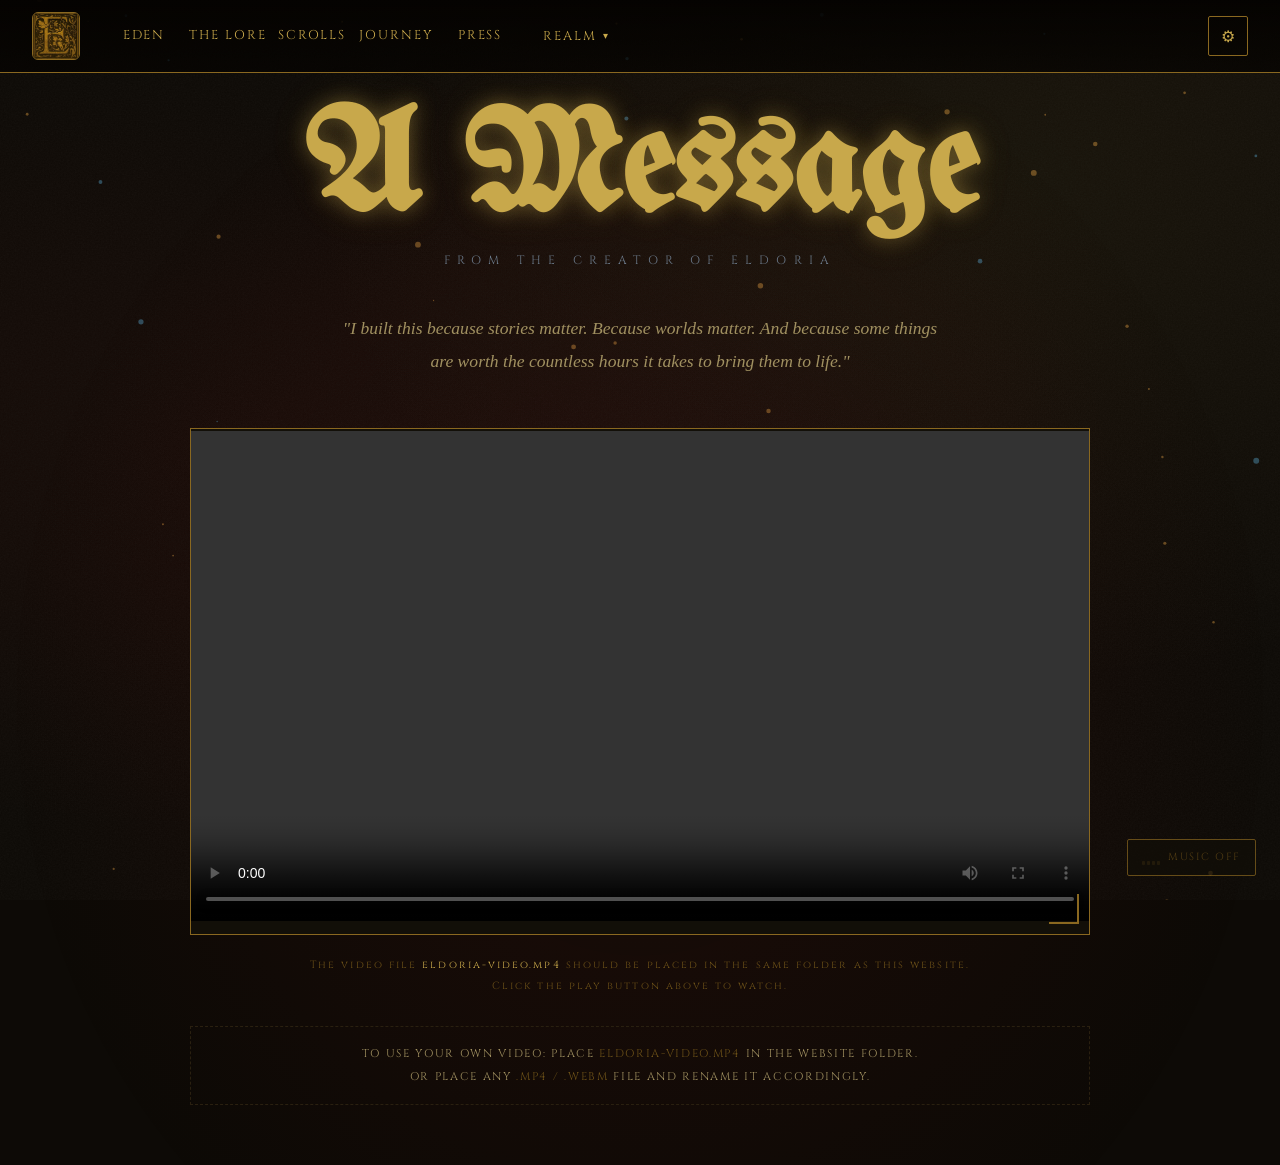
==== press.html @ af98913f "Add files via upload" ====
<!DOCTYPE html>
<html lang="en">
<head>
<meta charset="UTF-8">
<meta name="viewport" content="width=device-width, initial-scale=1.0">
<title>PRESS — A Message from the Creator</title>
<link rel="icon" href="eldoria-icon.jpg">
<link rel="stylesheet" href="style.css">
<style>
  body { overflow: hidden; }
  .press-page {
    min-height: 100vh;
    display: flex;
    flex-direction: column;
    align-items: center;
    justify-content: center;
    padding: 100px 40px 60px;
    text-align: center;
    position: relative;
  }
  .press-ember {
    position: absolute;
    inset: 0;
    overflow: hidden;
    pointer-events: none;
    z-index: 0;
  }
  .press-ember::before {
    content: '';
    position: absolute;
    inset: 0;
    background: radial-gradient(ellipse at 50% 60%, rgba(139,26,26,0.12), transparent 70%);
  }
  .press-content { position: relative; z-index: 2; width: 100%; max-width: 960px; }

  .press-title {
    font-family: var(--font-gothic);
    font-size: clamp(4rem, 12vw, 9rem);
    color: var(--gold);
    text-shadow: var(--glow-gold);
    line-height: 1;
    margin-bottom: 6px;
    animation: fadeSlideUp 1s ease 0.3s both;
  }
  .press-ornament {
    font-family: var(--font-heading);
    font-size: 0.75rem;
    letter-spacing: 0.6em;
    color: var(--silver-dark);
    text-transform: uppercase;
    margin-bottom: 40px;
    animation: fadeSlideUp 0.8s ease 0.6s both;
  }
  .press-quote {
    font-family: var(--font-body);
    font-style: italic;
    font-size: 1.1rem;
    color: var(--text-muted);
    max-width: 600px;
    margin: 0 auto 50px;
    line-height: 1.9;
    animation: fadeSlideUp 0.8s ease 0.8s both;
  }

  .video-wrapper {
    width: 100%;
    max-width: 900px;
    margin: 0 auto;
    animation: fadeSlideUp 0.8s ease 1s both;
  }
  .video-frame {
    width: 100%;
    aspect-ratio: 16/9;
    background: var(--dark-panel);
    border: 1px solid var(--gold-dark);
    display: flex;
    align-items: center;
    justify-content: center;
    position: relative;
    overflow: hidden;
  }
  /* Corner decorations */
  .video-frame::before, .video-frame::after {
    content: '';
    position: absolute;
    width: 30px; height: 30px;
    border-color: var(--gold-dark);
    border-style: solid;
  }
  .video-frame::before { top: 10px; left: 10px; border-width: 2px 0 0 2px; }
  .video-frame::after  { bottom: 10px; right: 10px; border-width: 0 2px 2px 0; }

  .play-btn-wrap { display: flex; flex-direction: column; align-items: center; gap: 16px; }
  .play-circle {
    width: 80px; height: 80px;
    border-radius: 50%;
    border: 2px solid var(--gold-dark);
    display: flex; align-items: center; justify-content: center;
    font-size: 2rem;
    color: var(--gold);
    cursor: pointer;
    transition: all 0.3s;
    background: rgba(200,168,75,0.05);
  }
  .play-circle:hover {
    background: rgba(200,168,75,0.15);
    border-color: var(--gold);
    box-shadow: var(--glow-gold);
    transform: scale(1.1);
  }
  .play-label {
    font-family: var(--font-heading);
    font-size: 0.75rem;
    letter-spacing: 0.3em;
    color: var(--text-muted);
    text-transform: uppercase;
  }
  .video-note {
    font-family: var(--font-heading);
    font-size: 0.65rem;
    letter-spacing: 0.2em;
    color: var(--gold-dim);
    margin-top: 20px;
    line-height: 2;
  }

  /* file drop zone */
  .file-hint {
    margin-top: 30px;
    padding: 16px 24px;
    border: 1px dashed var(--dark-border);
    font-family: var(--font-heading);
    font-size: 0.7rem;
    letter-spacing: 0.15em;
    color: var(--text-muted);
    text-transform: uppercase;
    line-height: 2;
  }
  .file-hint span { color: var(--gold-dim); }
  @media (max-width:600px) { body { overflow: auto; } }
</style>
</head>
<body>

<canvas id="particles-canvas" style="position:fixed;inset:0;pointer-events:none;z-index:0;opacity:0.4;"></canvas>

<nav id="navbar">
  <a href="index.html" class="nav-logo"><img src="eldoria-icon.jpg" alt="Eldoria"></a>
  <ul class="nav-links">
    <li class="nav-item"><a href="index.html" class="nav-btn" data-page="index.html"><span class="label-main">Eden</span><span class="label-hover">Home</span></a></li>
    <li class="nav-item"><a href="story.html" class="nav-btn" data-page="story.html"><span class="label-main">The Lore</span><span class="label-hover">Full Story</span></a></li>
    <li class="nav-item"><a href="updates.html" class="nav-btn" data-page="updates.html"><span class="label-main">Scrolls</span><span class="label-hover">Updates</span></a></li>
    <li class="nav-item"><a href="guide.html" class="nav-btn" data-page="guide.html"><span class="label-main">Journey</span><span class="label-hover">How to Join</span></a></li>
    <li class="nav-item"><a href="press.html" class="nav-btn" data-page="press.html"><span class="label-main">PRESS</span><span class="label-hover">Watch</span></a></li>
    <li class="nav-item social-wrapper">
      <button class="social-toggle">Realm <span class="arrow">▾</span></button>
      <div class="social-scroll">
        <a class="social-link" href="https://discord.gg/yf2Mn4Q7Px" target="_blank"><span class="social-icon">⚔</span> Discord</a>
        <a class="social-link" href="https://youtube.com/" target="_blank"><span class="social-icon">▶</span> YouTube</a>
        <a class="social-link" href="https://instagram.com/" target="_blank"><span class="social-icon">✦</span> Instagram</a>
        <a class="social-link" href="https://facebook.com/" target="_blank"><span class="social-icon">❧</span> Facebook</a>
        <a class="social-link" href="https://wa.me/" target="_blank"><span class="social-icon">☍</span> WhatsApp</a>
      </div>
    </li>
  </ul>
  <div class="nav-right"><button class="settings-btn" id="settings-btn">⚙</button></div>
</nav>

<div id="settings-panel">
  <div class="settings-header">⚙ &nbsp; Realm Settings</div>
  <div class="settings-section">
    <div class="settings-label">Appearance</div>
    <div class="mode-buttons">
      <button class="mode-btn active" data-mode="dark">Dark</button>
      <button class="mode-btn" data-mode="normal">Normal</button>
      <button class="mode-btn" data-mode="bright">Light</button>
    </div>
  </div>
  <div class="settings-section">
    <div class="settings-label">Sound & Effects</div>
    <div class="toggle-row"><span class="toggle-label">Background Music</span><label class="toggle-switch"><input type="checkbox" id="music-toggle"><span class="toggle-slider"></span></label></div>
    <div class="toggle-row"><span class="toggle-label">Floating Particles</span><label class="toggle-switch"><input type="checkbox" id="particles-toggle" checked><span class="toggle-slider"></span></label></div>
  </div>
</div>

<div class="press-page">
  <div class="press-ember"></div>
  <div class="press-content">

    <h1 class="press-title">A Message</h1>
    <p class="press-ornament">From the Creator of Eldoria</p>

    <p class="press-quote">
      "I built this because stories matter. Because worlds matter. And because some things are worth the countless hours it takes to bring them to life."
    </p>

    <div class="video-wrapper">
      <div class="video-frame" id="video-frame">
        <div class="play-btn-wrap" id="play-placeholder">
          <div class="video-container">
            <video width="900" height="490" controls>
              <source src="eldoria-video.mp4" type="video/mp4">
               Your browser does not support the video tag.
            </video>
          </div>
        </div>
      </div>

      <div class="video-note">
        The video file <span style="color:var(--gold);">eldoria-video.mp4</span> should be placed in the same folder as this website.<br>
        Click the play button above to watch.
      </div>

      <div class="file-hint">
        To use your own video: place <span>eldoria-video.mp4</span> in the website folder.<br>
        Or place any <span>.mp4 / .webm</span> file and rename it accordingly.
      </div>
    </div>

  </div>
</div>

<div id="audio-indicator" class="muted">
  <div class="bars"><div class="bar"></div><div class="bar"></div><div class="bar"></div><div class="bar"></div></div>
  <span class="audio-label">Music Off</span>
</div>

<script src="script.js"></script>
</body>
</html>
---- style.css ----
/* ═══════════════════════════════════════
   ELDORIA — Medieval Fantasy Stylesheet
   ═══════════════════════════════════════ */

@import url('https://fonts.googleapis.com/css2?family=UnifrakturMaguntia&family=MedievalSharp&family=Cinzel:wght@400;600;700;900&family=Cinzel+Decorative:wght@400;700&family=IM+Fell+English:ital@0;1&family=Uncial+Antiqua&display=swap');

/* ── ROOT VARIABLES ── */
:root {
  --gold:        #c8a84b;
  --gold-bright: #f0d080;
  --gold-dark:   #8a6820;
  --gold-dim:    #6b5018;
  --crimson:     #8b1a1a;
  --crimson-dark:#5a0f0f;
  --crimson-glow:#c0392b;
  --silver:      #b0b8c8;
  --silver-dark: #6a7888;
  --parchment:   #f4e8c8;
  --parchment-dim:#d4c898;
  --dark-bg:     #0d0a06;
  --dark-mid:    #1a1408;
  --dark-panel:  #120f08;
  --dark-border: #2a2010;
  --text-primary:#e8d8b0;
  --text-muted:  #a09060;
  --text-light:  #f4e8c8;

  --font-title:  'Cinzel Decorative', serif;
  --font-heading:'Cinzel', serif;
  --font-body:   'IM Fell English', serif;
  --font-gothic: 'UnifrakturMaguntia', cursive;

  --transition:  0.3s ease;
  --glow-gold:   0 0 20px rgba(200,168,75,0.4), 0 0 40px rgba(200,168,75,0.15);
  --glow-crimson:0 0 20px rgba(139,26,26,0.6), 0 0 40px rgba(139,26,26,0.2);
}

/* BRIGHT MODE */
body.mode-bright {
  --dark-bg:    #f0e8d0;
  --dark-mid:   #e0d0a8;
  --dark-panel: #ece0c0;
  --dark-border:#b8a060;
  --text-primary:#2a1a08;
  --text-muted: #6a4a18;
  --text-light: #1a0e04;
  --gold:       #8a6010;
  --gold-bright:#a07820;
}

/* NORMAL MODE */
body.mode-normal {
  --dark-bg:    #1e1608;
  --dark-mid:   #2a2010;
  --dark-panel: #241c0c;
  --dark-border:#3a2c14;
  --text-primary:#d8c898;
  --text-muted: #907840;
}

/* ── RESET & BASE ── */
*, *::before, *::after { margin:0; padding:0; box-sizing:border-box; }
html { scroll-behavior: smooth; }

body {
  background: var(--dark-bg);
  color: var(--text-primary);
  font-family: var(--font-body);
  font-size: 17px;
  line-height: 1.8;
  min-height: 100vh;
  overflow-x: hidden;
  cursor: url("cursor-cursore.png") 0 0, auto;
}

/* ── SCROLLBAR ── */
::-webkit-scrollbar { width: 8px; }
::-webkit-scrollbar-track { background: var(--dark-bg); }
::-webkit-scrollbar-thumb { background: var(--gold-dark); border-radius: 4px; }
::-webkit-scrollbar-thumb:hover { background: var(--gold); }

/* ── BACKGROUND TEXTURE ── */
body::before {
  content: '';
  position: fixed;
  inset: 0;
  background-image:
    radial-gradient(ellipse at 20% 50%, rgba(139,26,26,0.08) 0%, transparent 60%),
    radial-gradient(ellipse at 80% 20%, rgba(200,168,75,0.06) 0%, transparent 50%),
    url("data:image/svg+xml,%3Csvg xmlns='http://www.w3.org/2000/svg' width='300' height='300'%3E%3Cfilter id='n'%3E%3CfeTurbulence type='fractalNoise' baseFrequency='0.65' numOctaves='3' stitchTiles='stitch'/%3E%3CfeColorMatrix type='saturate' values='0'/%3E%3C/filter%3E%3Crect width='100%25' height='100%25' filter='url(%23n)' opacity='0.04'/%3E%3C/svg%3E");
  pointer-events: none;
  z-index: 0;
}

/* ── LOADER / WELCOME SCREEN ── */
#welcome-overlay {
  position: fixed;
  inset: 0;
  background: #000;
  z-index: 9999;
  display: flex;
  flex-direction: column;
  align-items: center;
  justify-content: center;
  gap: 32px;
  transition: opacity 1.5s ease;
}
#welcome-overlay.fade-out { opacity: 0; pointer-events: none; }

.welcome-flames {
  display: flex;
  align-items: center;
  gap: 24px;
}

.flame {
  width: 24px;
  height: 50px;
  position: relative;
}
.flame::before, .flame::after {
  content: '';
  position: absolute;
  bottom: 0;
  left: 50%;
  transform: translateX(-50%);
  border-radius: 50% 50% 20% 20%;
  animation: flicker 1.2s ease-in-out infinite alternate;
}
.flame::before {
  width: 18px; height: 40px;
  background: linear-gradient(to top, #ff6000, #ffa000, #ffcc00);
  opacity: 0.9;
}
.flame::after {
  width: 10px; height: 26px;
  background: linear-gradient(to top, #fff5c0, #ffe080);
  animation-delay: 0.2s;
}
@keyframes flicker {
  0%   { transform: translateX(-50%) scaleX(1) scaleY(1) rotate(-2deg); }
  50%  { transform: translateX(-50%) scaleX(0.85) scaleY(1.1) rotate(1deg); }
  100% { transform: translateX(-50%) scaleX(1.1) scaleY(0.95) rotate(-1deg); }
}

.welcome-title {
  font-family: var(--font-gothic);
  font-size: clamp(2.5rem, 8vw, 6rem);
  color: var(--gold);
  text-shadow: var(--glow-gold);
  letter-spacing: 0.1em;
  animation: welcomePulse 2s ease infinite alternate;
}
@keyframes welcomePulse {
  from { text-shadow: 0 0 20px rgba(200,168,75,0.5); }
  to   { text-shadow: 0 0 40px rgba(200,168,75,0.9), 0 0 80px rgba(200,168,75,0.3); }
}

.welcome-sub {
  font-family: var(--font-heading);
  font-size: clamp(0.75rem, 2vw, 1.1rem);
  letter-spacing: 0.4em;
  color: var(--silver);
  text-transform: uppercase;
  animation: fadeSlideUp 1s ease 0.6s both;
}
@keyframes fadeSlideUp {
  from { opacity: 0; transform: translateY(16px); }
  to   { opacity: 1; transform: translateY(0); }
}

.welcome-enter-hint {
  font-family: var(--font-heading);
  font-size: 0.8rem;
  letter-spacing: 0.3em;
  color: var(--gold-dim);
  text-transform: uppercase;
  animation: blink 2s ease infinite;
  margin-top: 16px;
}
@keyframes blink { 0%,100%{opacity:0.3} 50%{opacity:1} }

/* ── NAVIGATION ── */
#navbar {
  position: fixed;
  top: 0;
  left: 0;
  right: 0;
  z-index: 500;
  display: flex;
  align-items: center;
  padding: 12px 32px;
  background: linear-gradient(to bottom, rgba(5,3,1,0.97), rgba(5,3,1,0.7));
  border-bottom: 1px solid var(--gold-dark);
  gap: 0;
}

/* LOGO */
.nav-logo {
  display: flex;
  align-items: center;
  gap: 12px;
  text-decoration: none;
  flex-shrink: 0;
}
.nav-logo img {
  width: 48px;
  height: 48px;
  border-radius: 6px;
  border: 1px solid var(--gold-dark);
  object-fit: cover;
  transition: box-shadow var(--transition);
}
.nav-logo:hover img { box-shadow: var(--glow-gold); }

/* NAV LINKS */
.nav-links {
  display: flex;
  align-items: center;
  gap: 4px;
  margin-left: 24px;
  list-style: none;
}

.nav-item {
  position: relative;
}

/* Eden / Home button with reveal */
.nav-btn {
  display: flex;
  flex-direction: column;
  align-items: center;
  justify-content: center;
  padding: 8px 18px;
  font-family: var(--font-heading);
  font-size: 0.8rem;
  letter-spacing: 0.15em;
  color: var(--gold);
  text-decoration: none;
  text-transform: uppercase;
  border: 1px solid transparent;
  border-radius: 2px;
  background: transparent;
  cursor: url("cursor-press-up-btn.png") ,pointer;
  transition: all var(--transition);
  overflow: hidden;
  height: 44px;
  min-width: 80px;
  position: relative;
}
.nav-btn .label-main,
.nav-btn .label-hover {
  position: absolute;
  left: 50%;
  transform: translateX(-50%);
  white-space: nowrap;
  transition: all 0.35s cubic-bezier(0.4, 0, 0.2, 1);
}
.nav-btn .label-main  { top: 50%; transform: translateX(-50%) translateY(-50%); }
.nav-btn .label-hover { top: 120%; transform: translateX(-50%) translateY(0); opacity: 0; font-size: 0.65rem; color: var(--silver); letter-spacing: 0.1em; }
.nav-btn:hover .label-main  { top: -20%; opacity: 0; }
.nav-btn:hover .label-hover { top: 50%; transform: translateX(-50%) translateY(-50%); opacity: 1; }

.nav-btn:hover {
  border-color: var(--gold-dark);
  background: rgba(200,168,75,0.06);
  color: var(--gold-bright);
}

/* SOCIAL DROPDOWN */
.social-wrapper { position: relative; }

.social-toggle {
  display: flex;
  align-items: center;
  gap: 6px;
  padding: 8px 18px;
  font-family: var(--font-heading);
  font-size: 0.8rem;
  letter-spacing: 0.15em;
  color: var(--gold);
  text-transform: uppercase;
  border: 1px solid transparent;
  border-radius: 2px;
  background: transparent;
  cursor: url("cursor-press-realm.png") ,pointer;
  transition: all var(--transition);
  height: 44px;
}
.social-toggle:hover {
  border-color: var(--gold-dark);
  background: rgba(200,168,75,0.06);
}
.social-toggle .arrow { transition: transform 0.3s; display: inline-block; font-size: 0.6rem; }
.social-toggle.open .arrow { transform: rotate(180deg); }

.social-scroll {
  position: absolute;
  top: calc(100% + 8px);
  left: 50%;
  transform: translateX(-50%) scaleY(0);
  transform-origin: top center;
  width: 200px;
  background: var(--dark-panel);
  border: 1px solid var(--gold-dark);
  border-radius: 4px;
  overflow: hidden;
  transition: transform 0.35s cubic-bezier(0.4,0,0.2,1), opacity 0.3s;
  opacity: 0;
  z-index: 600;
}
.social-scroll.open {
  transform: translateX(-50%) scaleY(1);
  opacity: 1;
}

/* Parchment scroll aesthetic */
.social-scroll::before {
  content: '';
  display: block;
  height: 6px;
  background: linear-gradient(to bottom, var(--gold-dark), transparent);
}
.social-scroll::after {
  content: '';
  display: block;
  height: 6px;
  background: linear-gradient(to top, var(--gold-dark), transparent);
}

.social-link {
  display: flex;
  align-items: center;
  gap: 12px;
  padding: 10px 20px;
  font-family: var(--font-heading);
  font-size: 0.75rem;
  letter-spacing: 0.1em;
  color: var(--text-primary);
  text-decoration: none;
  text-transform: uppercase;
  transition: background var(--transition), color var(--transition);
  border-bottom: 1px solid rgba(200,168,75,0.1);
  cursor: url("cursor-press-realm.png") ,pointer;
}
.social-link:last-child { border-bottom: none; }
.social-link:hover {
  background: rgba(200,168,75,0.08);
  color: var(--gold-bright);
}
.social-icon { font-size: 1rem; width: 20px; text-align: center; }


/* More Info dropdowns */
.info-wrapper { position: relative; }

.info-toggle {
  display: flex;
  align-items: center;
  gap: 6px;
  padding: 8px 18px;
  font-family: var(--font-heading);
  font-size: 0.8rem;
  letter-spacing: 0.15em;
  color: var(--gold);
  text-transform: uppercase;
  border: 1px solid transparent;
  border-radius: 2px;
  background: transparent;
  cursor: url("cursor-press-realm.png") ,pointer;
  transition: all var(--transition);
  height: 44px;
}
.info-toggle:hover {
  border-color: var(--gold-dark);
  background: rgba(200,168,75,0.06);
}
.info-toggle .arrow { transition: transform 0.3s; display: inline-block; font-size: 0.6rem; }
.info-toggle.open .arrow { transform: rotate(180deg); }

.info-scroll {
  position: absolute;
  top: calc(100% + 8px);
  left: 50%;
  transform: translateX(-50%) scaleY(0);
  transform-origin: top center;
  width: 200px;
  background: var(--dark-panel);
  border: 1px solid var(--gold-dark);
  border-radius: 4px;
  overflow: hidden;
  transition: transform 0.35s cubic-bezier(0.4,0,0.2,1), opacity 0.3s;
  opacity: 0;
  z-index: 600;
}
.info-scroll.open { 
  transform: translateX(-50%) scaleY(1);
  opacity: 1;
 }

/* Parchment scroll aesthetic */
.info-scroll::before {
  content: '';
  display: block;
  height: 6px;
  background: linear-gradient(to bottom, var(--gold-dark), transparent);
}
.info-scroll::after {
  content: '';
  display: block;
  height: 6px;
  background: linear-gradient(to top, var(--gold-dark), transparent);
}

.info-link {
  display: flex;
  align-items: center;
  gap: 12px;
  padding: 10px 20px;
  font-family: var(--font-heading);
  font-size: 0.75rem;
  letter-spacing: 0.1em;
  color: var(--text-primary);
  text-decoration: none;
  text-transform: uppercase;
  transition: background var(--transition), color var(--transition);
  border-bottom: 1px solid rgba(200,168,75,0.1);
  cursor: url("cursor-press-realm.png") ,pointer;
}
.info-link:last-child { border-bottom: none; }
.info-link:hover {
  background: rgba(200,168,75,0.08);
  color: var(--gold-bright);
}
.info-icon { font-size: 1rem; width: 20px; text-align: center; }



/* NAV RIGHT SECTION */
.nav-right {
  margin-left: auto;
  display: flex;
  align-items: center;
  gap: 8px;
}

/* SETTINGS */
.settings-btn {
  width: 40px;
  height: 40px;
  display: flex;
  align-items: center;
  justify-content: center;
  border: 1px solid var(--gold-dark);
  border-radius: 2px;
  background: transparent;
  color: var(--gold);
  cursor: pointer;
  font-size: 1rem;
  transition: all var(--transition);
}
.settings-btn:hover {
  background: rgba(200,168,75,0.1);
  box-shadow: var(--glow-gold);
}

/* SETTINGS PANEL */
#settings-panel {
  position: fixed;
  top: 70px;
  right: 20px;
  width: 280px;
  background: var(--dark-panel);
  border: 1px solid var(--gold-dark);
  border-radius: 4px;
  z-index: 550;
  display: none;
  overflow: hidden;
  box-shadow: 0 8px 40px rgba(0,0,0,0.7);
}
#settings-panel.open { display: block; animation: settingsSlide 0.3s ease; }
@keyframes settingsSlide {
  from { opacity:0; transform: translateY(-10px); }
  to   { opacity:1; transform: translateY(0); }
}

.settings-header {
  padding: 14px 20px;
  background: rgba(200,168,75,0.08);
  border-bottom: 1px solid var(--gold-dark);
  font-family: var(--font-heading);
  font-size: 0.8rem;
  letter-spacing: 0.2em;
  color: var(--gold);
  text-transform: uppercase;
}

.settings-section {
  padding: 16px 20px;
  border-bottom: 1px solid rgba(200,168,75,0.1);
}
.settings-section:last-child { border-bottom: none; }

.settings-label {
  font-family: var(--font-heading);
  font-size: 0.7rem;
  letter-spacing: 0.2em;
  color: var(--text-muted);
  text-transform: uppercase;
  margin-bottom: 10px;
}

.mode-buttons {
  display: flex;
  gap: 6px;
}
.mode-btn {
  flex: 1;
  padding: 7px 0;
  font-family: var(--font-heading);
  font-size: 0.65rem;
  letter-spacing: 0.1em;
  text-transform: uppercase;
  border: 1px solid var(--gold-dark);
  background: transparent;
  color: var(--text-muted);
  cursor: pointer;
  border-radius: 2px;
  transition: all var(--transition);
}
.mode-btn:hover, .mode-btn.active {
  background: rgba(200,168,75,0.15);
  color: var(--gold);
  border-color: var(--gold);
}

.toggle-row {
  display: flex;
  align-items: center;
  justify-content: space-between;
  margin-bottom: 10px;
}
.toggle-row:last-child { margin-bottom: 0; }
.toggle-label {
  font-family: var(--font-heading);
  font-size: 0.72rem;
  letter-spacing: 0.1em;
  color: var(--text-primary);
}

.toggle-switch {
  position: relative;
  width: 38px;
  height: 20px;
}
.toggle-switch input { opacity: 0; width: 0; height: 0; }
.toggle-slider {
  position: absolute;
  inset: 0;
  background: var(--dark-border);
  border-radius: 20px;
  cursor: pointer;
  border: 1px solid var(--gold-dark);
  transition: background 0.3s;
}
.toggle-slider::before {
  content: '';
  position: absolute;
  left: 2px;
  top: 50%;
  transform: translateY(-50%);
  width: 14px;
  height: 14px;
  border-radius: 50%;
  background: var(--silver-dark);
  transition: all 0.3s;
}
.toggle-switch input:checked + .toggle-slider { background: rgba(200,168,75,0.3); }
.toggle-switch input:checked + .toggle-slider::before {
  left: 20px;
  background: var(--gold);
}

/* ── HERO SECTION ── */
.hero {
  min-height: 100vh;
  display: flex;
  flex-direction: column;
  align-items: center;
  justify-content: center;
  text-align: center;
  padding: 120px 40px 80px;
  position: relative;
  overflow: hidden;
}

.hero-bg {
  position: absolute;
  inset: 0;
  background:
    linear-gradient(to bottom, rgba(0,0,0,0.7) 0%, transparent 40%, transparent 60%, rgba(0,0,0,0.8) 100%),
    linear-gradient(135deg, rgba(139,26,26,0.15), rgba(200,168,75,0.05), rgba(0,0,0,0));
  z-index: 1;
}

/* Animated castle silhouette */
.castle-silhouette {
  position: absolute;
  bottom: 0;
  left: 0;
  right: 0;
  height: 40%;
  background:
    linear-gradient(to top, rgba(5,3,1,1) 10%, rgba(5,3,1,0.7) 50%, transparent 100%);
  z-index: 2;
}

.hero-content { position: relative; z-index: 3; max-width: 900px; }

.hero-eyebrow {
  font-family: var(--font-heading);
  font-size: 0.75rem;
  letter-spacing: 0.6em;
  color: var(--gold);
  text-transform: uppercase;
  margin-bottom: 20px;
  opacity: 0;
  animation: fadeSlideUp 0.8s ease 0.3s both;
}

.hero-title {
  font-family: var(--font-gothic);
  font-size: clamp(4rem, 12vw, 10rem);
  color: var(--gold);
  text-shadow: var(--glow-gold);
  line-height: 0.9;
  margin-bottom: 8px;
  opacity: 0;
  animation: fadeSlideUp 1s ease 0.5s both;
}

/* Big E dropcap style */
.hero-title .big-e {
  font-size: 1.3em;
  display: inline-block;
  vertical-align: -0.15em;
  margin-right: 0.08em;
  color: var(--gold-bright);
  text-shadow: 0 0 30px rgba(240,208,128,0.7), 0 0 60px rgba(240,208,128,0.3);
}

.hero-subtitle {
  font-family: var(--font-heading);
  font-size: clamp(0.8rem, 2vw, 1.1rem);
  letter-spacing: 0.4em;
  color: var(--silver);
  text-transform: uppercase;
  margin-bottom: 32px;
  opacity: 0;
  animation: fadeSlideUp 0.8s ease 0.7s both;
}

.hero-tagline {
  font-family: var(--font-body);
  font-style: italic;
  font-size: clamp(1rem, 2.5vw, 1.35rem);
  color: var(--text-muted);
  max-width: 600px;
  margin: 0 auto 48px;
  opacity: 0;
  animation: fadeSlideUp 0.8s ease 0.9s both;
}

/* Decorative divider */
.ornate-divider {
  display: flex;
  align-items: center;
  justify-content: center;
  gap: 16px;
  margin: 32px auto;
  max-width: 500px;
  opacity: 0;
  animation: fadeSlideUp 0.8s ease 1.1s both;
}
.ornate-divider .line {
  flex: 1;
  height: 1px;
  background: linear-gradient(to right, transparent, var(--gold-dark), transparent);
}
.ornate-divider .gem {
  font-size: 1.2rem;
  color: var(--gold);
}

.hero-buttons {
  display: flex;
  gap: 16px;
  justify-content: center;
  flex-wrap: wrap;
  opacity: 0;
  animation: fadeSlideUp 0.8s ease 1.2s both;
}

/* ── BUTTONS ── */
.btn-primary {
  display: inline-flex;
  align-items: center;
  gap: 10px;
  padding: 14px 36px;
  font-family: var(--font-heading);
  font-size: 0.85rem;
  letter-spacing: 0.2em;
  text-transform: uppercase;
  color: var(--dark-bg);
  background: linear-gradient(135deg, var(--gold), var(--gold-dark));
  border: 1px solid var(--gold);
  text-decoration: none;
  cursor: pointer;
  transition: all var(--transition);
  position: relative;
  overflow: hidden;
}
.btn-primary::before {
  content: '';
  position: absolute;
  inset: 0;
  background: linear-gradient(135deg, var(--gold-bright), var(--gold));
  opacity: 0;
  transition: opacity var(--transition);
}
.btn-primary:hover::before { opacity: 1; }
.btn-primary:hover { box-shadow: var(--glow-gold); transform: translateY(-2px); }
.btn-primary span { position: relative; z-index: 1; }

.btn-secondary {
  display: inline-flex;
  align-items: center;
  gap: 10px;
  padding: 14px 36px;
  font-family: var(--font-heading);
  font-size: 0.85rem;
  letter-spacing: 0.2em;
  text-transform: uppercase;
  color: var(--gold);
  background: transparent;
  border: 1px solid var(--gold-dark);
  text-decoration: none;
  cursor: pointer;
  transition: all var(--transition);
}
.btn-secondary:hover {
  background: rgba(200,168,75,0.08);
  border-color: var(--gold);
  box-shadow: var(--glow-gold);
  transform: translateY(-2px);
}

/* ── SECTION GENERIC ── */
.section {
  padding: 100px 60px;
  position: relative;
  z-index: 1;
}

.section-inner {
  max-width: 1100px;
  margin: 0 auto;
}

.section-label {
  font-family: var(--font-heading);
  font-size: 0.7rem;
  letter-spacing: 0.5em;
  color: var(--gold-dim);
  text-transform: uppercase;
  margin-bottom: 12px;
  display: flex;
  align-items: center;
  gap: 14px;
}
.section-label::before, .section-label::after {
  content: '';
  flex: 1;
  height: 1px;
  background: linear-gradient(to right, transparent, var(--gold-dark));
}
.section-label::after { background: linear-gradient(to left, transparent, var(--gold-dark)); }

.section-title {
  font-family: var(--font-gothic);
  font-size: clamp(2rem, 5vw, 4rem);
  color: var(--gold);
  text-shadow: var(--glow-gold);
  text-align: center;
  margin-bottom: 16px;
  line-height: 1;
}

.section-body {
  font-family: var(--font-body);
  font-size: 1.05rem;
  line-height: 1.9;
  color: var(--text-primary);
  text-align: center;
  max-width: 700px;
  margin: 0 auto 40px;
}

/* ── STORY PANEL ── */
.story-panel {
  background: var(--dark-panel);
  border: 1px solid var(--gold-dark);
  border-radius: 4px;
  padding: 50px 60px;
  position: relative;
  margin: 40px 0;
}
.story-panel::before, .story-panel::after {
  content: '❦';
  position: absolute;
  font-size: 2rem;
  color: var(--gold-dark);
}
.story-panel::before { top: 16px; left: 24px; }
.story-panel::after  { bottom: 16px; right: 24px; }

.story-drop-cap {
  font-family: var(--font-gothic);
  font-size: 5rem;
  float: left;
  line-height: 0.75;
  margin-right: 10px;
  margin-top: 8px;
  color: var(--gold-bright);
  text-shadow: var(--glow-gold);
}

.story-text {
  font-family: var(--font-body);
  font-size: 1.05rem;
  line-height: 2;
  color: var(--text-primary);
  font-style: italic;
}
.story-text p { margin-bottom: 20px; }
.story-text .dramatic {
  display: block;
  font-family: var(--font-gothic);
  font-size: 1.4rem;
  color: var(--gold);
  margin: 24px 0;
  text-align: center;
  text-shadow: var(--glow-gold);
}

/* ── FEATURES / CARDS ── */
.cards-grid {
  display: grid;
  grid-template-columns: repeat(auto-fit, minmax(280px, 1fr));
  gap: 2px;
  margin: 40px 0;
}

.card {
  background: var(--dark-panel);
  border: 1px solid var(--dark-border);
  padding: 36px 30px;
  position: relative;
  overflow: hidden;
  transition: all var(--transition);
}
.card::before {
  content: '';
  position: absolute;
  top: 0; left: 0;
  width: 100%; height: 2px;
  background: linear-gradient(to right, transparent, var(--gold-dark), transparent);
  opacity: 0;
  transition: opacity var(--transition);
}
.card:hover { border-color: var(--gold-dark); }
.card:hover::before { opacity: 1; }

.card-icon {
  font-size: 2rem;
  margin-bottom: 16px;
  color: var(--gold);
}
.card-title {
  font-family: var(--font-heading);
  font-size: 1rem;
  letter-spacing: 0.1em;
  color: var(--gold-bright);
  margin-bottom: 12px;
  text-transform: uppercase;
}
.card-text {
  font-size: 0.9rem;
  line-height: 1.7;
  color: var(--text-muted);
}

/* ── CLAN SECTION ── */
.clans-grid {
  display: grid;
  grid-template-columns: repeat(3, 1fr);
  gap: 20px;
  margin: 40px 0;
}

.clan-card {
  background: var(--dark-panel);
  border: 1px solid var(--dark-border);
  padding: 40px 24px;
  text-align: center;
  position: relative;
  transition: all 0.4s ease;
  cursor: default;
}
.clan-card:hover { transform: translateY(-6px); }

.clan-card.bloodcrest { border-top: 3px solid var(--crimson); }
.clan-card.bloodcrest:hover { box-shadow: var(--glow-crimson); }
.clan-card.nighthowl { border-top: 3px solid #4a3a8a; }
.clan-card.nighthowl:hover { box-shadow: 0 0 20px rgba(74,58,138,0.5); }
.clan-card.emberwing { border-top: 3px solid var(--gold-dark); }
.clan-card.emberwing:hover { box-shadow: var(--glow-gold); }

.clan-emblem {
  font-size: 3rem;
  margin-bottom: 16px;
  display: block;
}
.clan-name {
  font-family: var(--font-gothic);
  font-size: 2rem;
  margin-bottom: 12px;
}
.clan-card.bloodcrest .clan-name { color: var(--crimson-glow); }
.clan-card.nighthowl  .clan-name { color: #8a78cc; }
.clan-card.emberwing   .clan-name { color: var(--gold); }

.clan-motto {
  font-family: var(--font-body);
  font-style: italic;
  font-size: 0.85rem;
  color: var(--text-muted);
  margin-bottom: 16px;
}
.clan-desc {
  font-size: 0.85rem;
  line-height: 1.7;
  color: var(--text-primary);
}

/* ── KEYS SECTION ── */
.keys-display {
  display: grid;
  grid-template-columns: repeat(6, 1fr);
  gap: 12px;
  margin: 40px 0;
}

.key-item {
  aspect-ratio: 1;
  background: var(--dark-panel);
  border: 1px solid var(--dark-border);
  border-radius: 4px;
  display: flex;
  align-items: center;
  justify-content: center;
  font-size: 1.6rem;
  color: var(--gold-dim);
  transition: all 0.4s;
  cursor: default;
}
.key-item:hover {
  color: var(--gold);
  border-color: var(--gold);
  box-shadow: var(--glow-gold);
  transform: scale(1.05);
}

/* ── TIMELINE / JOURNEY ── */
.timeline {
  position: relative;
  padding: 20px 0;
}
.timeline::before {
  content: '';
  position: absolute;
  left: 50%;
  top: 0; bottom: 0;
  width: 1px;
  background: linear-gradient(to bottom, transparent, var(--gold-dark), transparent);
  transform: translateX(-50%);
}

.timeline-item {
  display: grid;
  grid-template-columns: 1fr auto 1fr;
  gap: 30px;
  align-items: start;
  margin-bottom: 50px;
}
.timeline-item:nth-child(odd) .tl-content { grid-column: 1; text-align: right; }
.timeline-item:nth-child(odd) .tl-empty   { grid-column: 3; }
.timeline-item:nth-child(even) .tl-content { grid-column: 3; }
.timeline-item:nth-child(even) .tl-empty   { grid-column: 1; }

.tl-dot {
  grid-column: 2;
  width: 40px;
  height: 40px;
  border-radius: 50%;
  background: var(--dark-panel);
  border: 2px solid var(--gold);
  display: flex;
  align-items: center;
  justify-content: center;
  font-size: 1.1rem;
  color: var(--gold);
  flex-shrink: 0;
  box-shadow: var(--glow-gold);
}

.tl-title {
  font-family: var(--font-heading);
  font-size: 0.9rem;
  letter-spacing: 0.1em;
  color: var(--gold);
  text-transform: uppercase;
  margin-bottom: 8px;
}
.tl-text {
  font-size: 0.88rem;
  line-height: 1.7;
  color: var(--text-muted);
}

/* ── BOTTOM CTA SECTION ── */
.bottom-links {
  display: grid;
  grid-template-columns: repeat(auto-fit, minmax(200px, 1fr));
  gap: 2px;
  margin-top: 60px;
}

.bottom-link-btn {
  display: flex;
  flex-direction: column;
  align-items: center;
  justify-content: center;
  gap: 10px;
  padding: 40px 24px;
  background: var(--dark-panel);
  border: 1px solid var(--dark-border);
  color: var(--text-primary);
  text-decoration: none;
  text-align: center;
  transition: all 0.4s;
  font-family: var(--font-heading);
  font-size: 0.85rem;
  letter-spacing: 0.15em;
  text-transform: uppercase;
  cursor: pointer;
}
.bottom-link-btn:hover {
  background: rgba(200,168,75,0.06);
  border-color: var(--gold-dark);
  color: var(--gold);
  transform: translateY(-4px);
}
.bottom-link-btn .bl-icon { font-size: 2rem; }
.bottom-link-btn .bl-desc { font-size: 0.7rem; color: var(--text-muted); letter-spacing: 0.1em; }

/* ── FOOTER ── */
footer {
  border-top: 1px solid var(--dark-border);
  padding: 50px 60px 30px;
  text-align: center;
  background: linear-gradient(to bottom, transparent, rgba(0,0,0,0.3));
}
.footer-logo {
  font-family: var(--font-gothic);
  font-size: 3rem;
  color: var(--gold);
  margin-bottom: 8px;
  text-shadow: var(--glow-gold);
}
.footer-tagline {
  font-family: var(--font-body);
  font-style: italic;
  color: var(--text-muted);
  font-size: 0.9rem;
  margin-bottom: 24px;
}
.footer-links {
  display: flex;
  gap: 30px;
  justify-content: center;
  flex-wrap: wrap;
  margin-bottom: 30px;
}
.footer-links a {
  font-family: var(--font-heading);
  font-size: 0.7rem;
  letter-spacing: 0.2em;
  color: var(--text-muted);
  text-decoration: none;
  text-transform: uppercase;
  transition: color var(--transition);
}
.footer-links a:hover { color: var(--gold); }
.footer-copy {
  font-size: 0.75rem;
  color: var(--gold-dim);
  letter-spacing: 0.1em;
}

/* ── UPDATES PAGE ── */
.updates-list { margin: 40px 0; }
.update-entry {
  background: var(--dark-panel);
  border: 1px solid var(--dark-border);
  border-left: 3px solid var(--gold-dark);
  padding: 28px 32px;
  margin-bottom: 16px;
  transition: border-color var(--transition);
}
.update-entry:hover { border-left-color: var(--gold); }
.update-date {
  font-family: var(--font-heading);
  font-size: 0.7rem;
  letter-spacing: 0.3em;
  color: var(--gold-dim);
  text-transform: uppercase;
  margin-bottom: 6px;
}
.update-title {
  font-family: var(--font-heading);
  font-size: 1rem;
  color: var(--gold-bright);
  margin-bottom: 10px;
  letter-spacing: 0.05em;
}
.update-body { font-size: 0.9rem; line-height: 1.7; color: var(--text-muted); }

/* ── GUIDE PAGE ── */
.guide-steps { counter-reset: step; }
.guide-step {
  display: flex;
  gap: 28px;
  margin-bottom: 40px;
  align-items: flex-start;
}
.step-num {
  counter-increment: step;
  width: 52px;
  height: 52px;
  flex-shrink: 0;
  background: var(--dark-panel);
  border: 1px solid var(--gold-dark);
  border-radius: 2px;
  display: flex;
  align-items: center;
  justify-content: center;
  font-family: var(--font-heading);
  font-size: 1.2rem;
  color: var(--gold);
  font-weight: 700;
}
.step-content { flex: 1; }
.step-title {
  font-family: var(--font-heading);
  font-size: 1rem;
  letter-spacing: 0.1em;
  color: var(--gold-bright);
  text-transform: uppercase;
  margin-bottom: 8px;
}
.step-text { font-size: 0.9rem; line-height: 1.7; color: var(--text-primary); }
.step-code {
  display: inline-block;
  background: rgba(200,168,75,0.1);
  border: 1px solid var(--gold-dark);
  padding: 4px 12px;
  font-family: monospace;
  font-size: 0.85rem;
  color: var(--gold);
  border-radius: 2px;
  margin-top: 6px;
}

/* ── PRESS PAGE ── */
.press-hero {
  min-height: 100vh;
  display: flex;
  flex-direction: column;
  align-items: center;
  justify-content: center;
  padding: 80px 40px;
  text-align: center;
}
.press-title {
  font-family: var(--font-gothic);
  font-size: clamp(3rem, 8vw, 7rem);
  color: var(--gold);
  text-shadow: var(--glow-gold);
  margin-bottom: 16px;
}
.press-sub {
  font-family: var(--font-body);
  font-style: italic;
  font-size: 1.1rem;
  color: var(--text-muted);
  margin-bottom: 40px;
}
.video-frame {
  width: 100%;
  max-width: 900px;
  aspect-ratio: 16/9;
  background: var(--dark-panel);
  border: 2px solid var(--gold-dark);
  display: flex;
  align-items: center;
  justify-content: center;
  position: relative;
  overflow: hidden;
}
.video-placeholder {
  text-align: center;
  color: var(--text-muted);
  font-family: var(--font-heading);
  font-size: 0.85rem;
  letter-spacing: 0.2em;
}
.video-placeholder .play-icon {
  font-size: 4rem;
  color: var(--gold-dark);
  margin-bottom: 16px;
  cursor: pointer;
  transition: all var(--transition);
}
.video-placeholder .play-icon:hover {
  color: var(--gold);
  text-shadow: var(--glow-gold);
  transform: scale(1.1);
}
.video-note { font-size: 0.75rem; color: var(--gold-dim); margin-top: 16px; font-family: var(--font-heading); letter-spacing: 0.2em; }

/* ── PAGE HEADER (inner pages) ── */
.page-header {
  min-height: 40vh;
  display: flex;
  flex-direction: column;
  align-items: center;
  justify-content: center;
  text-align: center;
  padding: 120px 40px 60px;
  background: linear-gradient(to bottom, rgba(139,26,26,0.1) 0%, transparent 100%);
  position: relative;
}

/* ── AUDIO INDICATOR ── */
#audio-indicator {
  position: fixed;
  bottom: 24px;
  right: 24px;
  z-index: 400;
  display: flex;
  align-items: center;
  gap: 8px;
  padding: 8px 14px;
  background: var(--dark-panel);
  border: 1px solid var(--gold-dark);
  border-radius: 2px;
  font-family: var(--font-heading);
  font-size: 0.65rem;
  letter-spacing: 0.15em;
  color: var(--gold-dim);
  text-transform: uppercase;
  cursor: pointer;
  transition: all var(--transition);
  opacity: 0.7;
}
#audio-indicator:hover { opacity: 1; border-color: var(--gold); }
#audio-indicator .bars { display: flex; gap: 2px; align-items: flex-end; height: 14px; }
#audio-indicator .bar {
  width: 3px;
  background: var(--gold-dim);
  border-radius: 1px;
  animation: audioBar 0.8s ease infinite alternate;
}
#audio-indicator .bar:nth-child(1) { height: 6px; animation-delay: 0s; }
#audio-indicator .bar:nth-child(2) { height: 10px; animation-delay: 0.15s; }
#audio-indicator .bar:nth-child(3) { height: 14px; animation-delay: 0.3s; }
#audio-indicator .bar:nth-child(4) { height: 8px; animation-delay: 0.45s; }
#audio-indicator.muted .bar { animation: none; height: 4px !important; opacity: 0.3; }
@keyframes audioBar { from { transform: scaleY(0.3); } to { transform: scaleY(1); } }

/* ── SCROLL ANIMATIONS ── */
.reveal {
  opacity: 0;
  transform: translateY(30px);
  transition: opacity 0.8s ease, transform 0.8s ease;
}
.reveal.visible {
  opacity: 1;
  transform: translateY(0);
}

/* ── RESPONSIVE ── */
@media (max-width: 900px) {
  .section { padding: 70px 24px; }
  .clans-grid { grid-template-columns: 1fr; }
  .keys-display { grid-template-columns: repeat(4, 1fr); }
  .timeline::before { left: 20px; }
  .timeline-item { grid-template-columns: auto 1fr; }
  .timeline-item:nth-child(odd) .tl-content,
  .timeline-item:nth-child(even) .tl-content { grid-column: 2; text-align: left; }
  .tl-dot { grid-column: 1; }
  .tl-empty { display: none; }
  nav { padding: 12px 16px; }
  .nav-links { gap: 2px; }
  .nav-btn { padding: 8px 10px; font-size: 0.7rem; }
  .story-panel { padding: 30px 24px; }
  footer { padding: 40px 24px 24px; }
  .hero { padding: 100px 24px 60px; }
}

@media (max-width: 600px) {
  .keys-display { grid-template-columns: repeat(3, 1fr); }
  .clans-grid { grid-template-columns: 1fr; }
  .hero-title { font-size: 4rem; }
  .nav-links .nav-item:not(:first-child):not(:last-child) { display: none; }
}
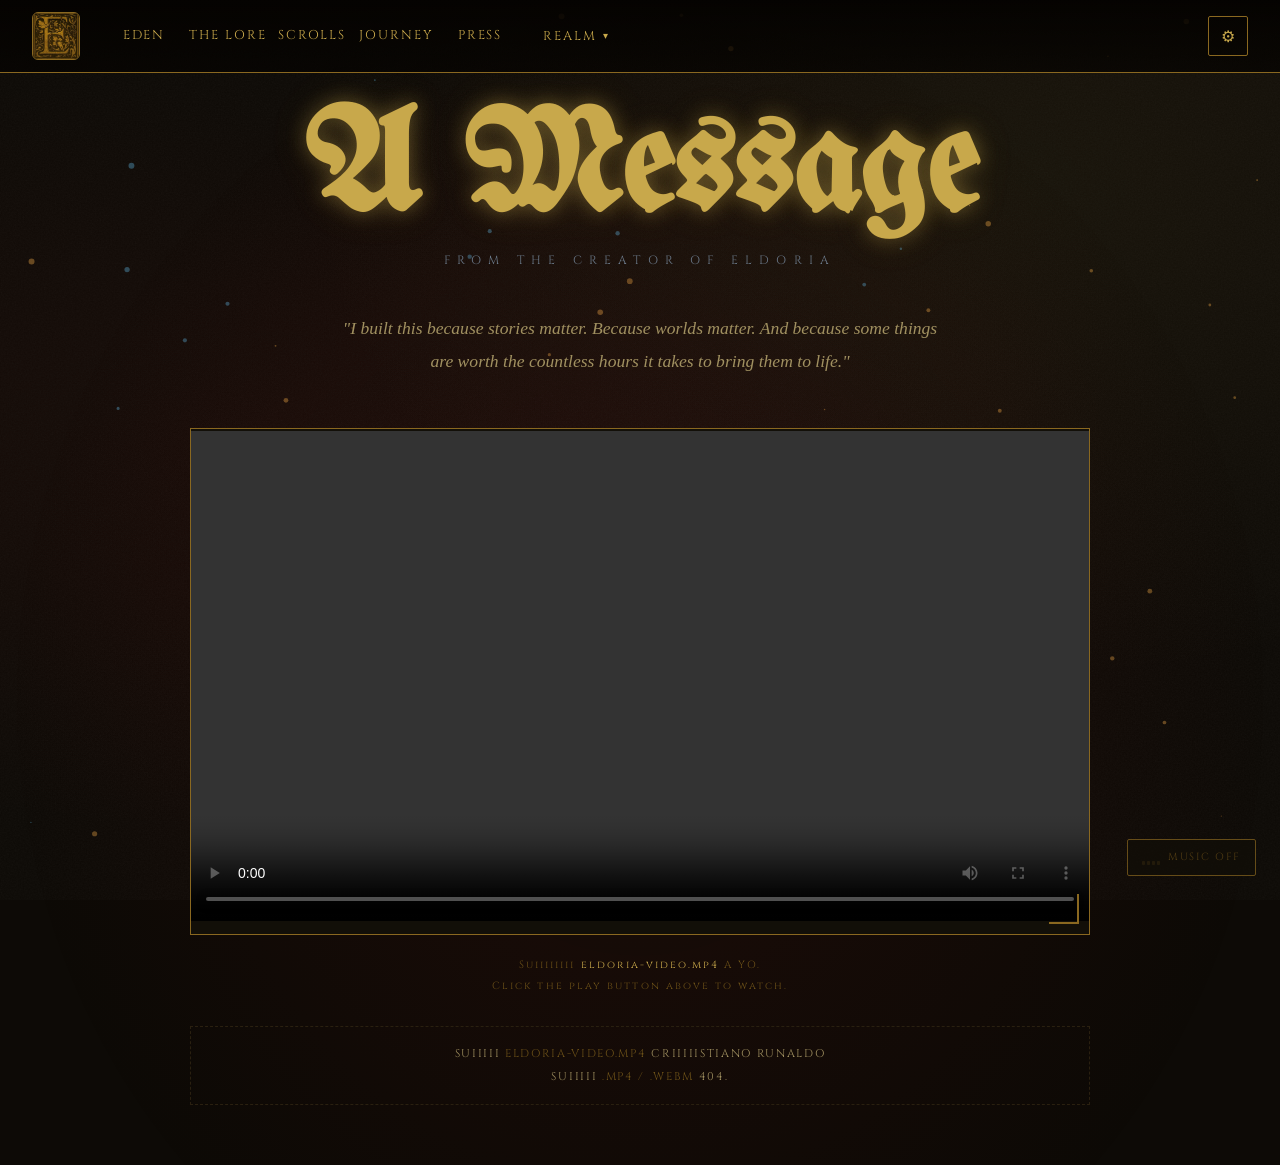
==== commit 836dc421: "Update press.html" ====
--- a/press.html
+++ b/press.html
@@ -208,13 +208,13 @@
       </div>
 
       <div class="video-note">
-        The video file <span style="color:var(--gold);">eldoria-video.mp4</span> should be placed in the same folder as this website.<br>
+        Suiiiiiiii <span style="color:var(--gold);">eldoria-video.mp4</span> A YO.<br>
         Click the play button above to watch.
       </div>
 
       <div class="file-hint">
-        To use your own video: place <span>eldoria-video.mp4</span> in the website folder.<br>
-        Or place any <span>.mp4 / .webm</span> file and rename it accordingly.
+        SUiiiii <span>eldoria-video.mp4</span> Criiiiistiano Runaldo<br>
+        Suiiiii <span>.mp4 / .webm</span> 404.
       </div>
     </div>
 
